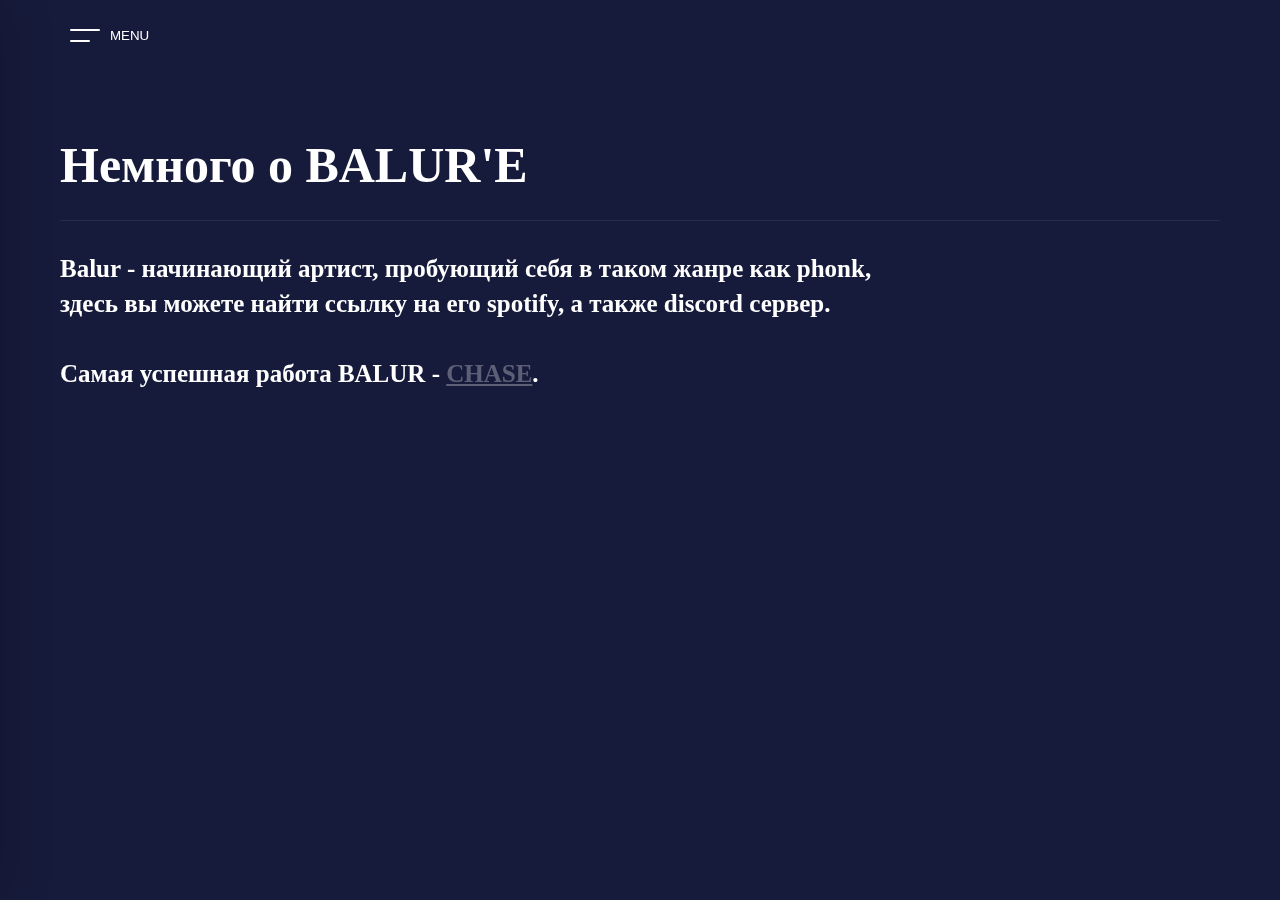
==== ratings.html @ e1d54961 "Update ratings.html" ====
<html>
<head>
<meta charset="UTF-8">
<meta name="viewport" content="width=device-width, initial-scale=1.0">
<link rel="apple-touch-icon" sizes="180x180" href="assets\images\apple-touch-icon.dc47caceb7c0e46a76fa971856f7a8d0.png">
<link rel="icon" type="image/png" sizes="32x32" href="assets\images\favicon-32x32.0b3924b4bf2fbffe08c393d2fdd56585.png">
<link rel="icon" type="image/png" sizes="16x16" href="assets\images\favicon-16x16.4dcfee548734b379a549f58bb45db5c6.png">
<meta property="og:title" content="BalurTeam - Лучший дискорд сервер лично для тебя!">
<link href="css\common.css?3" rel="stylesheet">
<meta http-equiv="X-UA-Compatible" content="IE=edge">
<meta name="description" content="BalurTeam - Лучший дискорд сервер лично для тебя!">
<meta name="keywords" content="discord, server, serverdiscord, общение,  поискдруга, дискорд, сервер, проект">
<link rel="shortcut icon" href="img\favicon.ico" type="image/x-icon">
<link rel="alternate" hreflang="ru" href="index.htm">
<meta name="yandex-verification" content="b14b8b214c673f18">
<script async="" src="https://www.googletagmanager.com/gtag/js?id=UA-115893046-2" type="c9b4e01d1b0b15bf7be68cec-text/javascript"></script>
<script type="c9b4e01d1b0b15bf7be68cec-text/javascript">
		window.dataLayer = window.dataLayer || [];
		function gtag(){dataLayer.push(arguments);}
		gtag('js', new Date());

		gtag('config', 'UA-115893046-2');
	</script>
<meta property="og:title" content="BalurTeam - Лучший дискорд сервер лично для тебя!">
<meta property="og:image" content="https://namalsk-rp.ru/img/vk/start.png">
<title>BalurTeam - Заходи на наш сервер прямо сейчас!</title>
<link href="css\ratings.css?4" rel="stylesheet">
<script async="" src='/cdn-cgi/challenge-platform/h/b/scripts/invisible.js'></script></head>
<body>
<main class="app">
<nav class="navbar app__navbar">
<div class="container">
<button class="navbar__button" id="js-navbar-button">menu</button>
</div>
</nav>
<aside class="sidebar app__sidebar" id="js-sidebar">
<div class="sidebar__content">
<div class="sidebar__top">
</div>
<div class="sidebar__main">
<div class="sidebar-menu sidebar__group">
<a class="sidebar-item sidebar-menu__item js-sidebar-item" href="index.htm">
<span class="sidebar-item__icon"><i class="icon icon-home"></i></span><span class="sidebar-item__text">Главная</span>
</a>
<a class="sidebar-item sidebar-menu__item js-sidebar-item" href="start.html">
<span class="sidebar-item__icon"><i class="icon icon-gamepad"></i></span><span class="sidebar-item__text">Как присоединиться к нашему серверу?</span>
</a>
<div class="sidebar__main">
<div class="sidebar-menu sidebar__group">
<a class="sidebar-item sidebar-menu__item js-sidebar-item sidebar-item--active" href="ratings.html">
<span class="sidebar-item__icon"><i class="icon icon-music"></i></span><span class="sidebar-item__text">Немного о BALUR'E</span>
</a>
<div class="separator separator--dark sidebar__separator"></div>
<div class="sidebar-menu sidebar__group">
<a class="sidebar-item sidebar-menu__item" href="https://discord.gg/KNabMQEHxK">
<span class="sidebar-item__icon"><i class="icon icon-plane"></i></span><span class="sidebar-item__text">Обратная связь</span>
</a>
</div>
</div>
</div>
<div class="sidebar__bottom">
<div class="copyright">
<p class="copyright__project">BalurTeam &copy; 2023</p>
<p class="copyright__author">Developed by&nbsp;<a class="copyright__link" target="_blank" rel="noreferrer noopener" href="https://t.me/yotonick/">YOTONICK</a></p>
<p class="copyright__author">&nbsp;<a class="copyright__link" target="_blank" rel="noreferrer noopener" href=""></a></p>
<p class="copyright__author">Developed by&nbsp;<a class="copyright__link" target="_blank" rel="noreferrer noopener" href="https://t.me/Balurbek/">BALUR</a></p>
<p class="copyright__author">&nbsp;<a class="copyright__link" target="_blank" rel="noreferrer noopener" href=""></a></p>
<p class="copyright__author">LINK: &nbsp;<a class="copyright__link" target="_blank" rel="noreferrer noopener" href="https://open.spotify.com/artist/2XBdUBuoeN3eHMWvbEGwQy?si=NNiBtf2PT0qfXtVs9WX9dQ">SPOTIFY BALUR</a></p>
</div>
</div>
</aside>
<div class="content app__content" id="js-app-content">
<section class="page ratings-page">
<div class="page-headline">
<div class="container">
<h2 class="headline headline--bold page-headline__text">Немного о BALUR'E
</h2>
<div class="separator separator--light"></div>
</div>
</div>
<div class="page-content">
<div class="container container-sidebar">
<div class="column content-col">
<h4 class="headline headline column__headline">Balur - начинающий артист, пробующий себя в таком жанре как phonk, здесь вы можете найти ссылку на его spotify, а также discord сервер.<br><br>Самая успешная работа BALUR - <a class="copyright__link" target="_blank" rel="noreferrer noopener" href="https://open.spotify.com/artist/2XBdUBuoeN3eHMWvbEGwQy?si=NNiBtf2PT0qfXtVs9WX9dQ">CHASE</a>.</h4>
<div class="select__value"></div>
</div>
</div>
<div class="select__menu">
<div class="select__item" data-value="1"></div>
</div>
</div>
</div>
</form>
</div>
</div>
</div>
</section>
</div>
</main>
<div class="modals"></div>
<script src="js\common.js?1" type="c9b4e01d1b0b15bf7be68cec-text/javascript"></script> <script src="js\ratings.js?2" type="c9b4e01d1b0b15bf7be68cec-text/javascript"></script>
<script src="cdn-cgi\scripts\7d0fa10a\cloudflare-static\rocket-loader.min.js" data-cf-settings="c9b4e01d1b0b15bf7be68cec-|49" defer=""></script><script type="text/javascript">(function(){window['__CF$cv$params']={r:'6b45b0bc2ac95b62',m:'3IcV3pdqmVU_rS222EJlo8d76gFL.4mW45Jm0HqZ9JY-1637956694-0-AZxVLwRZBtqHAOu58yGO66IuqnANEf3+OlsV9iiw97jLQMVf6Adldj9kBlE3XbcZvGiIBeoRxQE+pa6yn0W9XHvT+r/xkayXpZYFhZs6nWFkgDgyNjabWaWEcQWugDZPuQ==',s:[0xfcd2580089,0x878addeafa],u:'/cdn-cgi/challenge-platform/h/b'}})();</script><script defer="" src="https://static.cloudflareinsights.com/beacon.min.js/v64f9daad31f64f81be21cbef6184a5e31634941392597" integrity="sha512-gV/bogrUTVP2N3IzTDKzgP0Js1gg4fbwtYB6ftgLbKQu/V8yH2+lrKCfKHelh4SO3DPzKj4/glTO+tNJGDnb0A==" data-cf-beacon='{"rayId":"6b45b0bc2ac95b62","version":"2021.11.0","r":1,"token":"338239e1b39e4654b5f28be354fc8a0b","si":100}' crossorigin="anonymous"></script>
</body>
</html>
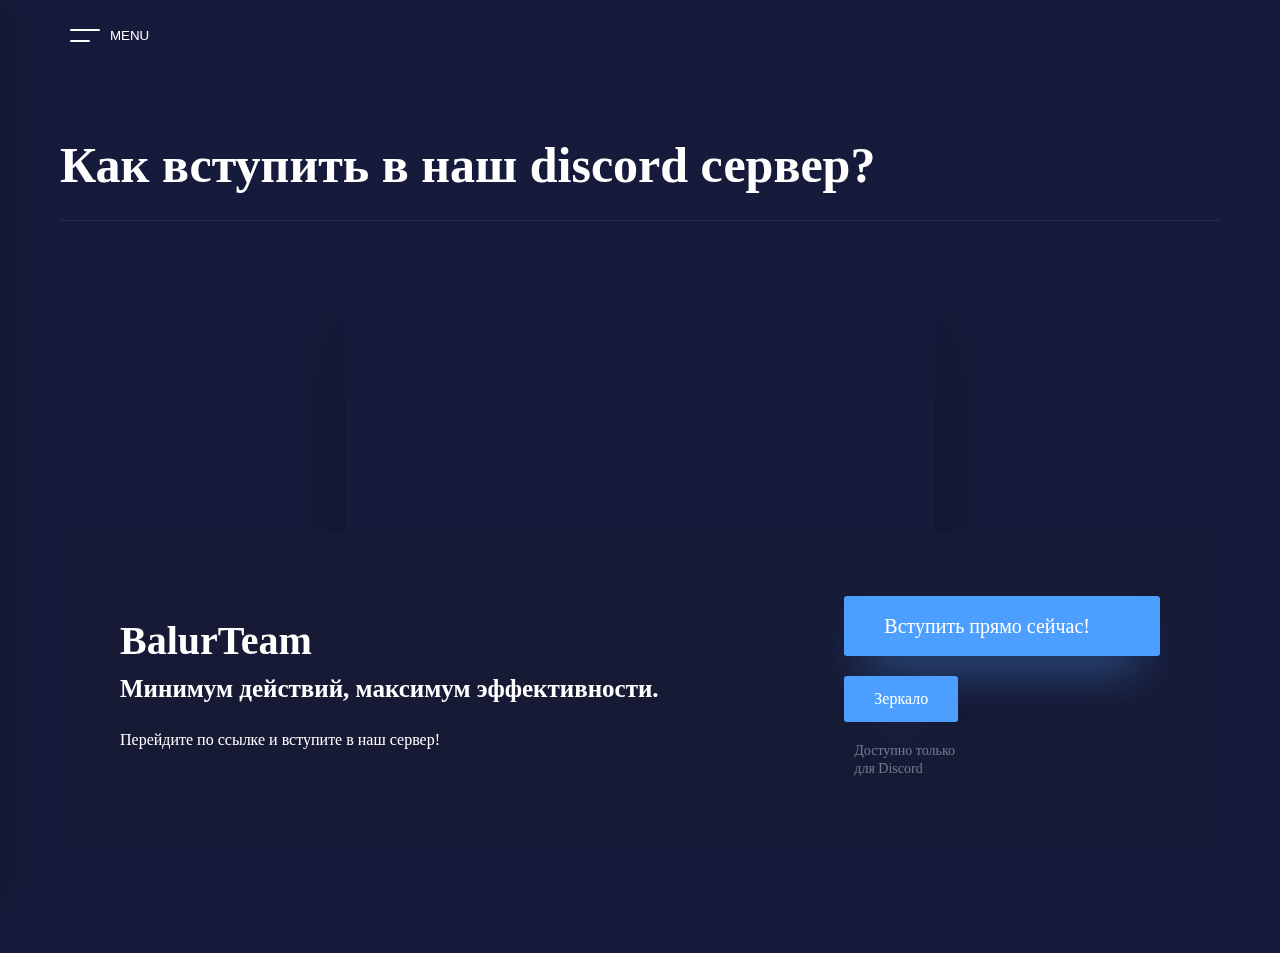
==== commit b21c0d66: "Update ratings.html" ====
--- a/ratings.html
+++ b/ratings.html
@@ -9,12 +9,12 @@
 <link href="css\common.css?3" rel="stylesheet">
 <meta http-equiv="X-UA-Compatible" content="IE=edge">
 <meta name="description" content="BalurTeam - Лучший дискорд сервер лично для тебя!">
-<meta name="keywords" content="discord, server, serverdiscord, общение,  поискдруга, дискорд, сервер, проект">
+<meta name="keywords" content="discord, server, serverdiscord, общение,  поискдруга, дискорд, сервер, проект, balurteam, балур, balur, дискордбалура, discordbalur">
 <link rel="shortcut icon" href="img\favicon.ico" type="image/x-icon">
 <link rel="alternate" hreflang="ru" href="index.htm">
 <meta name="yandex-verification" content="b14b8b214c673f18">
-<script async="" src="https://www.googletagmanager.com/gtag/js?id=UA-115893046-2" type="c9b4e01d1b0b15bf7be68cec-text/javascript"></script>
-<script type="c9b4e01d1b0b15bf7be68cec-text/javascript">
+<script async="" src="https://www.googletagmanager.com/gtag/js?id=UA-115893046-2" type="955370f527d2288400a947f3-text/javascript"></script>
+<script type="955370f527d2288400a947f3-text/javascript">
 		window.dataLayer = window.dataLayer || [];
 		function gtag(){dataLayer.push(arguments);}
 		gtag('js', new Date());
@@ -22,9 +22,8 @@
 		gtag('config', 'UA-115893046-2');
 	</script>
 <meta property="og:title" content="BalurTeam - Лучший дискорд сервер лично для тебя!">
-<meta property="og:image" content="https://namalsk-rp.ru/img/vk/start.png">
-<title>BalurTeam - Заходи на наш сервер прямо сейчас!</title>
-<link href="css\ratings.css?4" rel="stylesheet">
+<title>BalurTeam - вступай именно сейчас!</title>
+<link href="css\start.css?1" rel="stylesheet">
 <script async="" src='/cdn-cgi/challenge-platform/h/b/scripts/invisible.js'></script></head>
 <body>
 <main class="app">
@@ -40,14 +39,15 @@
 <div class="sidebar__main">
 <div class="sidebar-menu sidebar__group">
 <a class="sidebar-item sidebar-menu__item js-sidebar-item" href="index.htm">
+<a class="sidebar-item sidebar-menu__item js-sidebar-item" href="index.htm">
 <span class="sidebar-item__icon"><i class="icon icon-home"></i></span><span class="sidebar-item__text">Главная</span>
-</a>
-<a class="sidebar-item sidebar-menu__item js-sidebar-item" href="start.html">
-<span class="sidebar-item__icon"><i class="icon icon-gamepad"></i></span><span class="sidebar-item__text">Как присоединиться к нашему серверу?</span>
 </a>
 <div class="sidebar__main">
 <div class="sidebar-menu sidebar__group">
 <a class="sidebar-item sidebar-menu__item js-sidebar-item sidebar-item--active" href="ratings.html">
+<span class="sidebar-item__icon"><i class="icon icon-youtube"></i></span><span class="sidebar-item__text">Как присоединиться к нашему серверу?</span>
+</a>
+<a class="sidebar-item sidebar-menu__item js-sidebar-item" href="ratings.html">
 <span class="sidebar-item__icon"><i class="icon icon-music"></i></span><span class="sidebar-item__text">Немного о BALUR'E</span>
 </a>
 <div class="separator separator--dark sidebar__separator"></div>
@@ -70,27 +70,49 @@
 </div>
 </aside>
 <div class="content app__content" id="js-app-content">
-<section class="page ratings-page">
+<section class="page start-page">
 <div class="page-headline">
 <div class="container">
-<h2 class="headline headline--bold page-headline__text">Немного о BALUR'E
-</h2>
+<h2 class="headline headline--bold page-headline__text">Как вступить в наш discord сервер?</h2>
 <div class="separator separator--light"></div>
 </div>
 </div>
 <div class="page-content">
-<div class="container container-sidebar">
-<div class="column content-col">
-<h4 class="headline headline column__headline">Balur - начинающий артист, пробующий себя в таком жанре как phonk, здесь вы можете найти ссылку на его spotify, а также discord сервер.<br><br>Самая успешная работа BALUR - <a class="copyright__link" target="_blank" rel="noreferrer noopener" href="https://open.spotify.com/artist/2XBdUBuoeN3eHMWvbEGwQy?si=NNiBtf2PT0qfXtVs9WX9dQ">CHASE</a>.</h4>
-<div class="select__value"></div>
+<div class="container">
+<div class="launcher">
+<div class="launcher__preview">
+<div class="launcher__image"></div>
 </div>
+<div class="box launcher__download">
+<div class="launcher__left-col">
+<h3 class="headline headline--bold launcher__headline mb-10">BalurTeam</h3>
+<h4 class="headline headline--light launcher__slogan mb-20">Минимум действий, максимум эффективности.</h4>
+<p class="text text--primary launcher__description">Перейдите по ссылке и вступите в наш сервер!</p>
 </div>
-<div class="select__menu">
-<div class="select__item" data-value="1"></div>
+<div class="launcher__right-col">
+<div>
+<a href='https://discord.gg/RqJA8FEy' class="button button--primary button--size-l button--with-icon launcher__button mb-20">
+<span class="button__text">Вступить прямо сейчас!</span><span class="button__icon"><i class="icon icon-comment"></i></span>
+</a>
+</div>
+<div>
+<a href='https://discord.gg/KNabMQEHxK' class="button button--primary button--size-m launcher__button mb-20">
+<span class="button__text">Зеркало</span>
+</a>
+</div>
+<div class="win-label launcher__win-label">
+<span class="win-label__icon"></span>
+<div class="win-label__text">
+<p class="text text--secondary win-label__text">Доступно только</p>
+<p class="text text--secondary win-label__text">для Discord</p>
 </div>
 </div>
 </div>
-</form>
+</div>
+</div>
+</div>
+</div>
+</div>
 </div>
 </div>
 </div>
@@ -98,7 +120,7 @@
 </div>
 </main>
 <div class="modals"></div>
-<script src="js\common.js?1" type="c9b4e01d1b0b15bf7be68cec-text/javascript"></script> <script src="js\ratings.js?2" type="c9b4e01d1b0b15bf7be68cec-text/javascript"></script>
-<script src="cdn-cgi\scripts\7d0fa10a\cloudflare-static\rocket-loader.min.js" data-cf-settings="c9b4e01d1b0b15bf7be68cec-|49" defer=""></script><script type="text/javascript">(function(){window['__CF$cv$params']={r:'6b45b0bc2ac95b62',m:'3IcV3pdqmVU_rS222EJlo8d76gFL.4mW45Jm0HqZ9JY-1637956694-0-AZxVLwRZBtqHAOu58yGO66IuqnANEf3+OlsV9iiw97jLQMVf6Adldj9kBlE3XbcZvGiIBeoRxQE+pa6yn0W9XHvT+r/xkayXpZYFhZs6nWFkgDgyNjabWaWEcQWugDZPuQ==',s:[0xfcd2580089,0x878addeafa],u:'/cdn-cgi/challenge-platform/h/b'}})();</script><script defer="" src="https://static.cloudflareinsights.com/beacon.min.js/v64f9daad31f64f81be21cbef6184a5e31634941392597" integrity="sha512-gV/bogrUTVP2N3IzTDKzgP0Js1gg4fbwtYB6ftgLbKQu/V8yH2+lrKCfKHelh4SO3DPzKj4/glTO+tNJGDnb0A==" data-cf-beacon='{"rayId":"6b45b0bc2ac95b62","version":"2021.11.0","r":1,"token":"338239e1b39e4654b5f28be354fc8a0b","si":100}' crossorigin="anonymous"></script>
+<script src="js\common.js?1" type="955370f527d2288400a947f3-text/javascript"></script> <script src="/js/start.js?1" type="955370f527d2288400a947f3-text/javascript"></script>
+<script src="cdn-cgi\scripts\7d0fa10a\cloudflare-static\rocket-loader.min.js" data-cf-settings="955370f527d2288400a947f3-|49" defer=""></script><script type="text/javascript">(function(){window['__CF$cv$params']={r:'6b45b0abacf05b62',m:'upPWJOnNgKq.a45_PeDL43OECGUx1rgD.98a9BiAhts-1637956691-0-ASVYQQNKxobcHegRTujSi1oONB/05OF/KFdVM1GXjJsEbDn5HSTL8qBFPs2pMpDCQrMfPgcCmEI0nloz70b7UvkP20oeqWmt8m5Yx+ojFJEXJfEcSbiVrDp7xznt0g9CSg==',s:[0xeccc9c52a1,0xf4bd037b93],u:'/cdn-cgi/challenge-platform/h/b'}})();</script><script defer="" src="https://static.cloudflareinsights.com/beacon.min.js/v64f9daad31f64f81be21cbef6184a5e31634941392597" integrity="sha512-gV/bogrUTVP2N3IzTDKzgP0Js1gg4fbwtYB6ftgLbKQu/V8yH2+lrKCfKHelh4SO3DPzKj4/glTO+tNJGDnb0A==" data-cf-beacon='{"rayId":"6b45b0abacf05b62","version":"2021.11.0","r":1,"token":"338239e1b39e4654b5f28be354fc8a0b","si":100}' crossorigin="anonymous"></script>
 </body>
 </html>
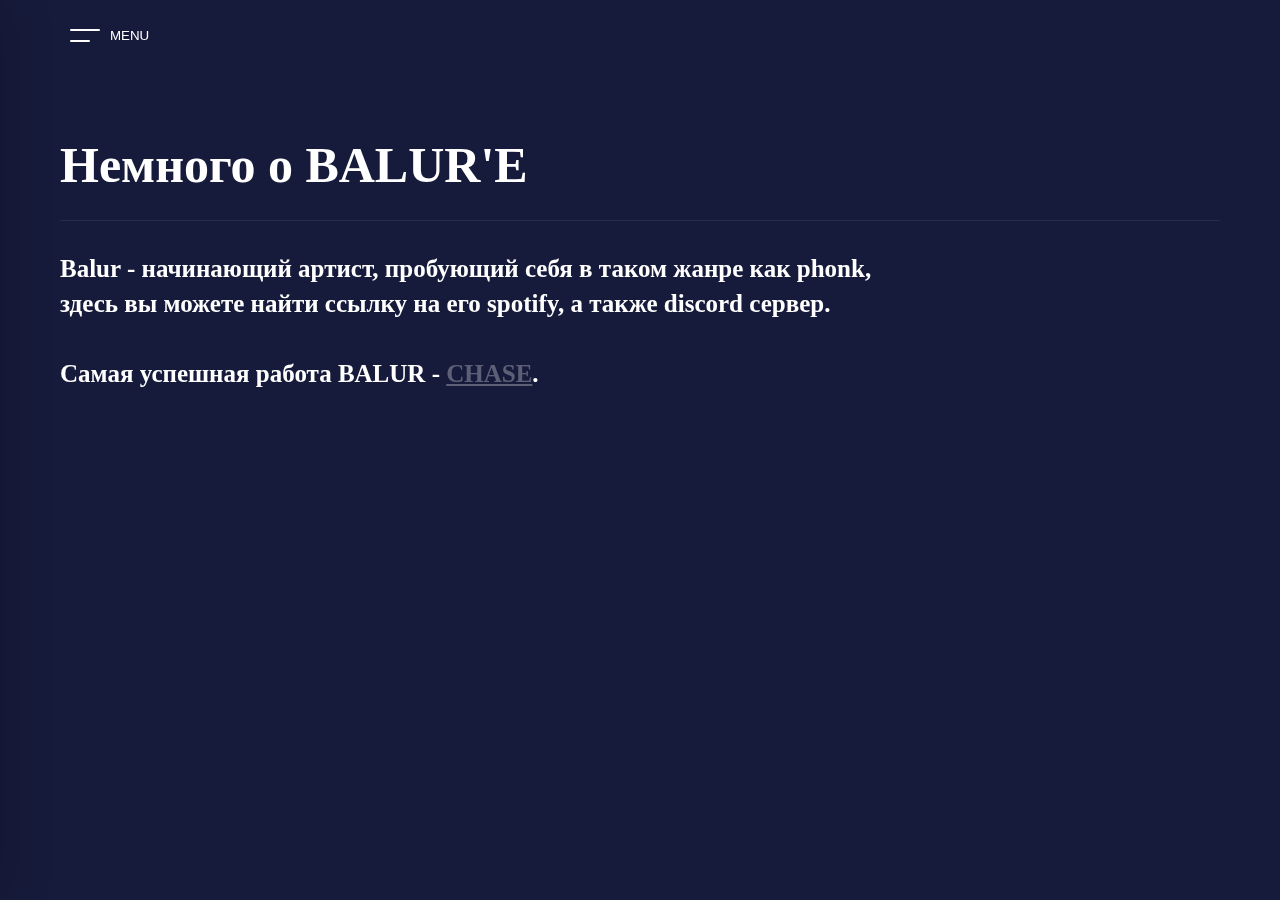
==== commit 8c8d304e: "Add files via upload" ====
--- a/ratings.html
+++ b/ratings.html
@@ -1,4 +1,4 @@
-<html>
+﻿<html>
 <head>
 <meta charset="UTF-8">
 <meta name="viewport" content="width=device-width, initial-scale=1.0">
@@ -9,12 +9,12 @@
 <link href="css\common.css?3" rel="stylesheet">
 <meta http-equiv="X-UA-Compatible" content="IE=edge">
 <meta name="description" content="BalurTeam - Лучший дискорд сервер лично для тебя!">
-<meta name="keywords" content="discord, server, serverdiscord, общение,  поискдруга, дискорд, сервер, проект, balurteam, балур, balur, дискордбалура, discordbalur">
+<meta name="keywords" content="discord, server, serverdiscord, общение,  поискдруга, дискорд, сервер, проект">
 <link rel="shortcut icon" href="img\favicon.ico" type="image/x-icon">
 <link rel="alternate" hreflang="ru" href="index.htm">
 <meta name="yandex-verification" content="b14b8b214c673f18">
-<script async="" src="https://www.googletagmanager.com/gtag/js?id=UA-115893046-2" type="955370f527d2288400a947f3-text/javascript"></script>
-<script type="955370f527d2288400a947f3-text/javascript">
+<script async="" src="https://www.googletagmanager.com/gtag/js?id=UA-115893046-2" type="c9b4e01d1b0b15bf7be68cec-text/javascript"></script>
+<script type="c9b4e01d1b0b15bf7be68cec-text/javascript">
 		window.dataLayer = window.dataLayer || [];
 		function gtag(){dataLayer.push(arguments);}
 		gtag('js', new Date());
@@ -22,8 +22,9 @@
 		gtag('config', 'UA-115893046-2');
 	</script>
 <meta property="og:title" content="BalurTeam - Лучший дискорд сервер лично для тебя!">
-<title>BalurTeam - вступай именно сейчас!</title>
-<link href="css\start.css?1" rel="stylesheet">
+<meta property="og:image" content="https://namalsk-rp.ru/img/vk/start.png">
+<title>BalurTeam - Заходи на наш сервер прямо сейчас!</title>
+<link href="css\ratings.css?4" rel="stylesheet">
 <script async="" src='/cdn-cgi/challenge-platform/h/b/scripts/invisible.js'></script></head>
 <body>
 <main class="app">
@@ -39,15 +40,14 @@
 <div class="sidebar__main">
 <div class="sidebar-menu sidebar__group">
 <a class="sidebar-item sidebar-menu__item js-sidebar-item" href="index.htm">
-<a class="sidebar-item sidebar-menu__item js-sidebar-item" href="index.htm">
 <span class="sidebar-item__icon"><i class="icon icon-home"></i></span><span class="sidebar-item__text">Главная</span>
+</a>
+<a class="sidebar-item sidebar-menu__item js-sidebar-item" href="start.html">
+<span class="sidebar-item__icon"><i class="icon icon-gamepad"></i></span><span class="sidebar-item__text">Как присоединиться к нашему серверу?</span>
 </a>
 <div class="sidebar__main">
 <div class="sidebar-menu sidebar__group">
 <a class="sidebar-item sidebar-menu__item js-sidebar-item sidebar-item--active" href="ratings.html">
-<span class="sidebar-item__icon"><i class="icon icon-youtube"></i></span><span class="sidebar-item__text">Как присоединиться к нашему серверу?</span>
-</a>
-<a class="sidebar-item sidebar-menu__item js-sidebar-item" href="ratings.html">
 <span class="sidebar-item__icon"><i class="icon icon-music"></i></span><span class="sidebar-item__text">Немного о BALUR'E</span>
 </a>
 <div class="separator separator--dark sidebar__separator"></div>
@@ -70,49 +70,27 @@
 </div>
 </aside>
 <div class="content app__content" id="js-app-content">
-<section class="page start-page">
+<section class="page ratings-page">
 <div class="page-headline">
 <div class="container">
-<h2 class="headline headline--bold page-headline__text">Как вступить в наш discord сервер?</h2>
+<h2 class="headline headline--bold page-headline__text">Немного о BALUR'E
+</h2>
 <div class="separator separator--light"></div>
 </div>
 </div>
 <div class="page-content">
-<div class="container">
-<div class="launcher">
-<div class="launcher__preview">
-<div class="launcher__image"></div>
+<div class="container container-sidebar">
+<div class="column content-col">
+<h4 class="headline headline column__headline">Balur - начинающий артист, пробующий себя в таком жанре как phonk, здесь вы можете найти ссылку на его spotify, а также discord сервер.<br><br>Самая успешная работа BALUR - <a class="copyright__link" target="_blank" rel="noreferrer noopener" href="https://open.spotify.com/artist/2XBdUBuoeN3eHMWvbEGwQy?si=NNiBtf2PT0qfXtVs9WX9dQ">CHASE</a>.</h4>
+<div class="select__value"></div>
 </div>
-<div class="box launcher__download">
-<div class="launcher__left-col">
-<h3 class="headline headline--bold launcher__headline mb-10">BalurTeam</h3>
-<h4 class="headline headline--light launcher__slogan mb-20">Минимум действий, максимум эффективности.</h4>
-<p class="text text--primary launcher__description">Перейдите по ссылке и вступите в наш сервер!</p>
 </div>
-<div class="launcher__right-col">
-<div>
-<a href='https://discord.gg/RqJA8FEy' class="button button--primary button--size-l button--with-icon launcher__button mb-20">
-<span class="button__text">Вступить прямо сейчас!</span><span class="button__icon"><i class="icon icon-comment"></i></span>
-</a>
-</div>
-<div>
-<a href='https://discord.gg/KNabMQEHxK' class="button button--primary button--size-m launcher__button mb-20">
-<span class="button__text">Зеркало</span>
-</a>
-</div>
-<div class="win-label launcher__win-label">
-<span class="win-label__icon"></span>
-<div class="win-label__text">
-<p class="text text--secondary win-label__text">Доступно только</p>
-<p class="text text--secondary win-label__text">для Discord</p>
+<div class="select__menu">
+<div class="select__item" data-value="1"></div>
 </div>
 </div>
 </div>
-</div>
-</div>
-</div>
-</div>
-</div>
+</form>
 </div>
 </div>
 </div>
@@ -120,7 +98,7 @@
 </div>
 </main>
 <div class="modals"></div>
-<script src="js\common.js?1" type="955370f527d2288400a947f3-text/javascript"></script> <script src="/js/start.js?1" type="955370f527d2288400a947f3-text/javascript"></script>
-<script src="cdn-cgi\scripts\7d0fa10a\cloudflare-static\rocket-loader.min.js" data-cf-settings="955370f527d2288400a947f3-|49" defer=""></script><script type="text/javascript">(function(){window['__CF$cv$params']={r:'6b45b0abacf05b62',m:'upPWJOnNgKq.a45_PeDL43OECGUx1rgD.98a9BiAhts-1637956691-0-ASVYQQNKxobcHegRTujSi1oONB/05OF/KFdVM1GXjJsEbDn5HSTL8qBFPs2pMpDCQrMfPgcCmEI0nloz70b7UvkP20oeqWmt8m5Yx+ojFJEXJfEcSbiVrDp7xznt0g9CSg==',s:[0xeccc9c52a1,0xf4bd037b93],u:'/cdn-cgi/challenge-platform/h/b'}})();</script><script defer="" src="https://static.cloudflareinsights.com/beacon.min.js/v64f9daad31f64f81be21cbef6184a5e31634941392597" integrity="sha512-gV/bogrUTVP2N3IzTDKzgP0Js1gg4fbwtYB6ftgLbKQu/V8yH2+lrKCfKHelh4SO3DPzKj4/glTO+tNJGDnb0A==" data-cf-beacon='{"rayId":"6b45b0abacf05b62","version":"2021.11.0","r":1,"token":"338239e1b39e4654b5f28be354fc8a0b","si":100}' crossorigin="anonymous"></script>
+<script src="js\common.js?1" type="c9b4e01d1b0b15bf7be68cec-text/javascript"></script> <script src="js\ratings.js?2" type="c9b4e01d1b0b15bf7be68cec-text/javascript"></script>
+<script src="cdn-cgi\scripts\7d0fa10a\cloudflare-static\rocket-loader.min.js" data-cf-settings="c9b4e01d1b0b15bf7be68cec-|49" defer=""></script><script type="text/javascript">(function(){window['__CF$cv$params']={r:'6b45b0bc2ac95b62',m:'3IcV3pdqmVU_rS222EJlo8d76gFL.4mW45Jm0HqZ9JY-1637956694-0-AZxVLwRZBtqHAOu58yGO66IuqnANEf3+OlsV9iiw97jLQMVf6Adldj9kBlE3XbcZvGiIBeoRxQE+pa6yn0W9XHvT+r/xkayXpZYFhZs6nWFkgDgyNjabWaWEcQWugDZPuQ==',s:[0xfcd2580089,0x878addeafa],u:'/cdn-cgi/challenge-platform/h/b'}})();</script><script defer="" src="https://static.cloudflareinsights.com/beacon.min.js/v64f9daad31f64f81be21cbef6184a5e31634941392597" integrity="sha512-gV/bogrUTVP2N3IzTDKzgP0Js1gg4fbwtYB6ftgLbKQu/V8yH2+lrKCfKHelh4SO3DPzKj4/glTO+tNJGDnb0A==" data-cf-beacon='{"rayId":"6b45b0bc2ac95b62","version":"2021.11.0","r":1,"token":"338239e1b39e4654b5f28be354fc8a0b","si":100}' crossorigin="anonymous"></script>
 </body>
-</html>
+</html>